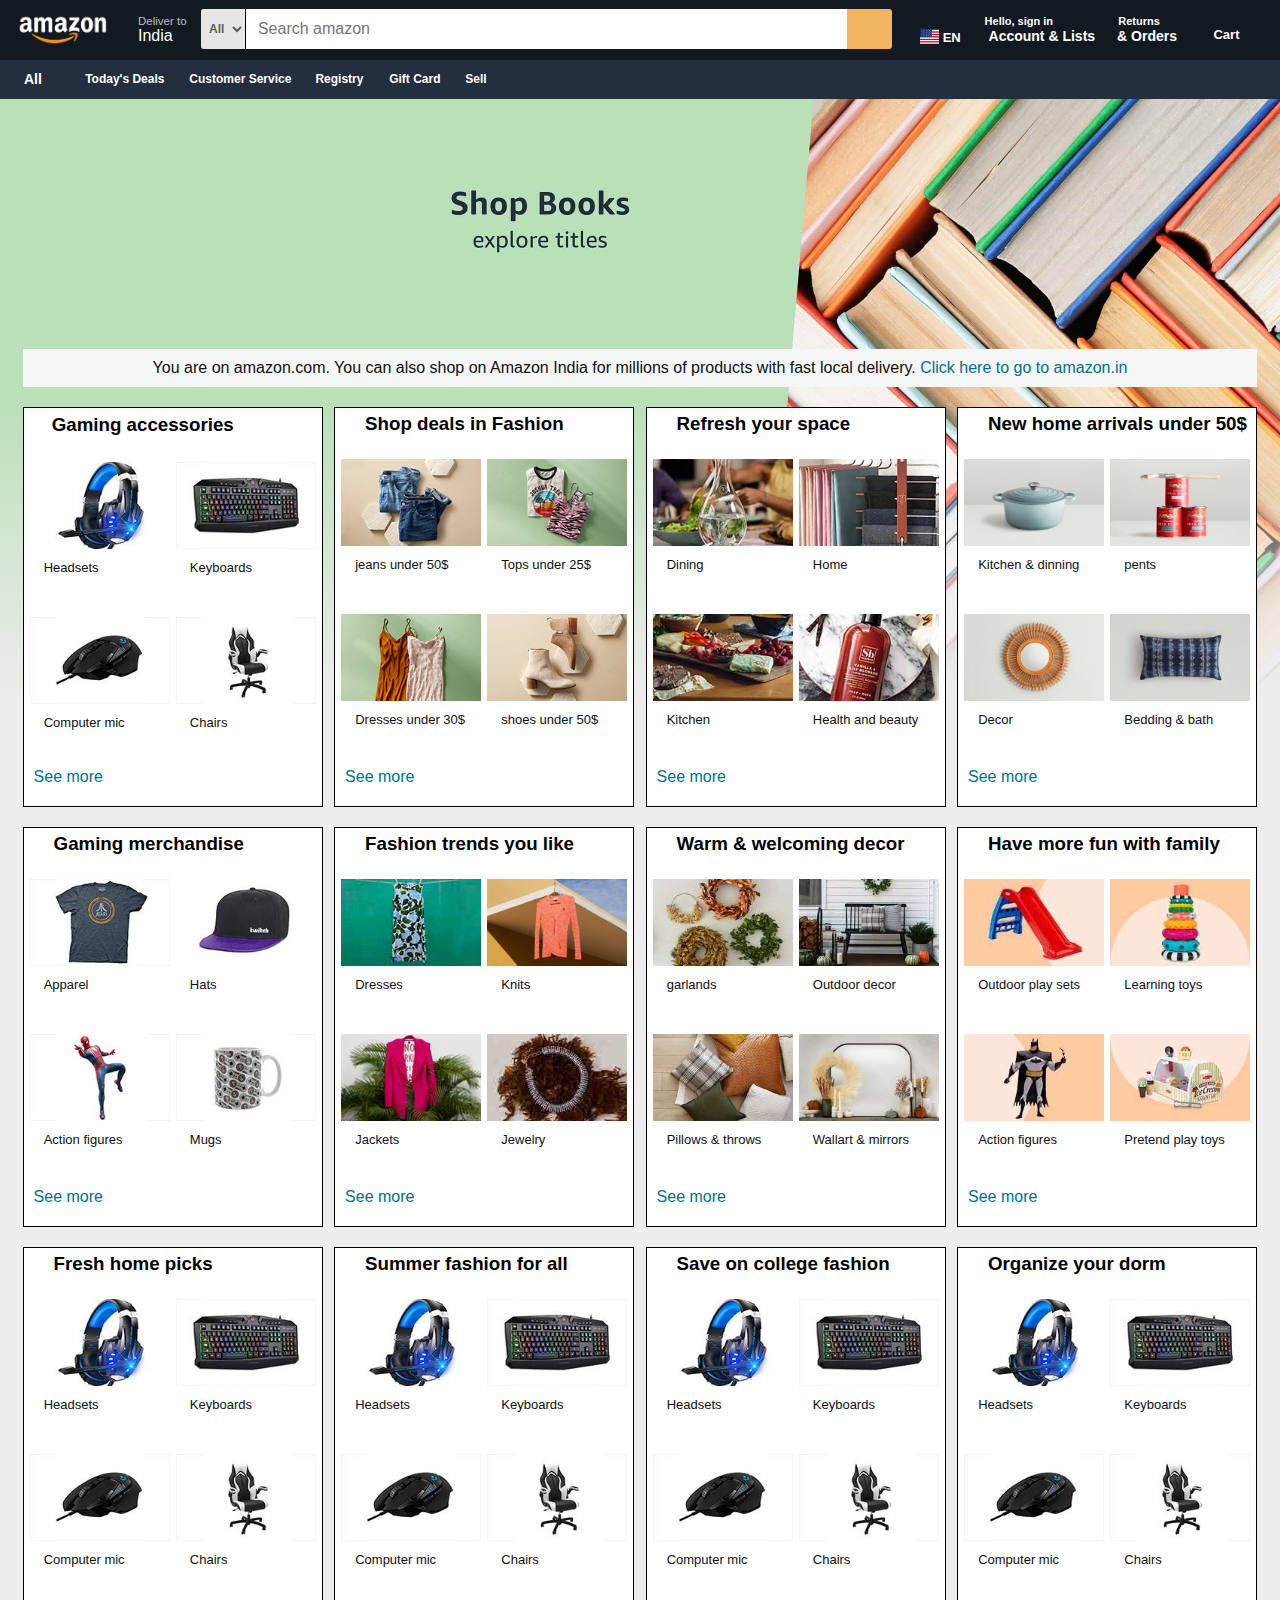
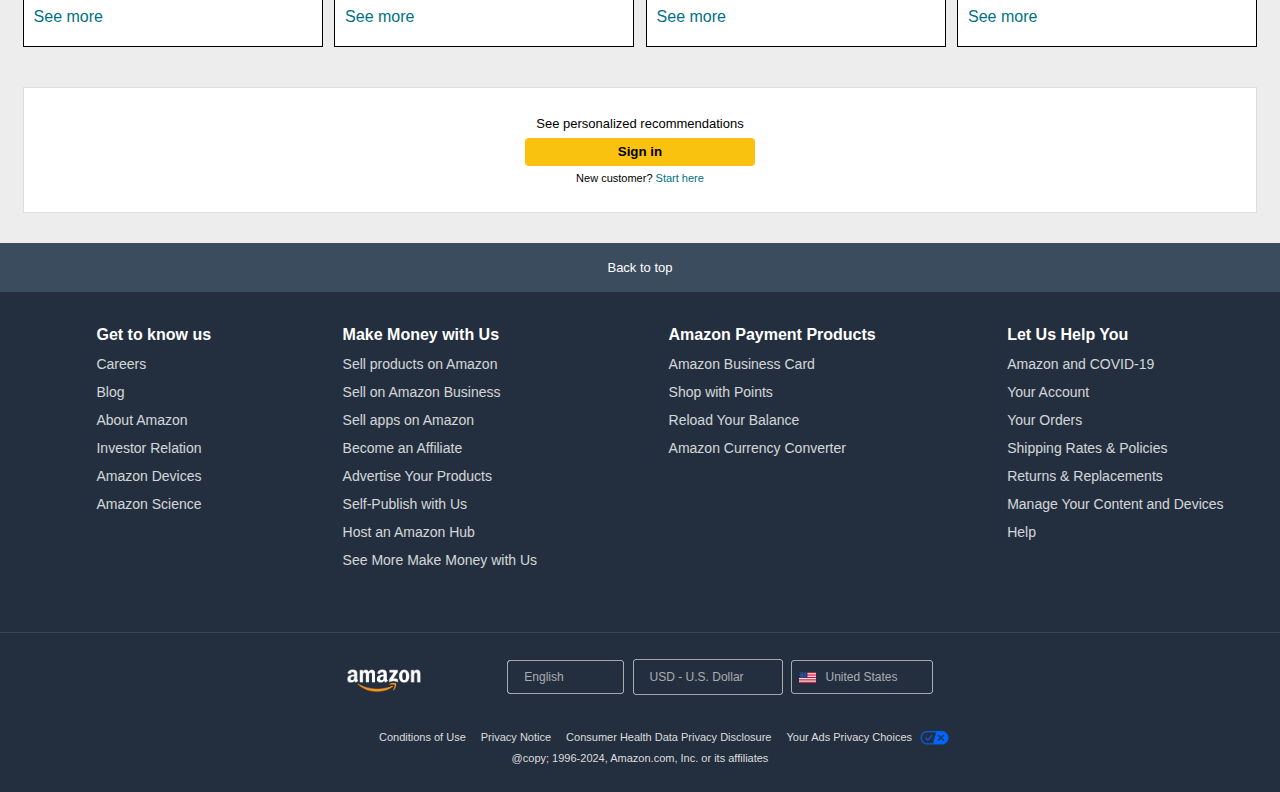
==== index.html @ 0b1a195f "few" ====
<!DOCTYPE html>
<html lang="en">
<head>
    <title>Amazon clone using html css</title>
    <link rel="stylesheet" href="https://cdnjs.cloudflare.com/ajax/libs/font-awesome/6.6.0/css/all.min.css" integrity="sha512-Kc323vGBEqzTmouAECnVceyQqyqdsSiqLQISBL29aUW4U/M7pSPA/gEUZQqv1cwx4OnYxTxve5UMg5GT6L4JJg==" crossorigin="anonymous" referrerpolicy="no-referrer" />
    <link rel="stylesheet" href="amazon-clone.css">
</head>
<body>
    <header>
        <nav class="navbar" id="top">
            <!-- Part 01. logo -->
            <div class="navbar-logo">
                <a href="/Amazon-Clone/amazon-clone.html"></a>
            </div>
            <!-- Part 02. Location -->
            <div class="navbar-location">
                <div class="navbar-location-icon">
                    <i class="fa-solid fa-location-dot"></i>
                </div>
                <div class="navbar-location-name">
                    <div class="navbar-location-text">
                        Deliver to
                    </div>
                    <div class="navbar-location-country">
                        India
                    </div>
                </div>
            </div>
            <!-- Part 03.Search -->
             <div class="navbar-search">
                <div class="navbar-search-selector">
                    <select class="search-form-selector" >
                        <option value="All compartment">All</option>
                        <option value="Arts & crafts">Arts & crafts</option>
                        <option value="Automotive">Automotive</option>
                        <option value="Books">Books</option>
                        <option value="Baby">Baby</option>
                        <option value="Beauty">Beauty</option>
                    </select>
                </div>    
                <div class="navbar-search-input">
                    <input type="text" placeholder="Search amazon">
                </div>
                <div class="navbar-search-button">
                    <button><i class="fa-solid fa-magnifying-glass"></i></button>
                </div>
             </div>
             <!-- Part 04. anchar tools-->
         <div class="anchar-tools">
            <a href="ahfj">
                <div class="language-border">
                    <span id="flag">

                    </span>
                    <span id="language">
                        EN
                    </span>
                    <span id="dropdown-icon1">
                        <i class="fa-solid fa-caret-down"></i>
                    </span>
                </div>
            </a>
            <a href="asdf" class="Account">
                <div class="account-border">
                    <div class="account-pack">
                        <div class="hello-signin">
                            Hello, sign in
                        </div>
                        <div class="account-lists">
                            Account & Lists
                        </div>
                        <span id="dropdown-icon2">
                            <i class="fa-solid fa-caret-down"></i>
                        </span>
                    </div>
                </div>
            </a>
            <a href="dss" class="return-order">
                <div class="return-border">
                    <div class="returns">
                        Returns
                    </div>
                    <div class="orders">
                        & Orders
                    </div>
                </div>
            </a>
            <a href="afdf" class="cart">
                <div class="cart-border">
                    <i class="fa-solid fa-cart-plus"></i>
                    <span>Cart</span>
                </div>
            </a>
         </div>
        </nav>

        <div class="navbar2">
            <a class="first-anchar">
                <i class="fa-solid fa-bars"></i>
                <span id="all">All</span>
            </a>
            <div class="anchar-tool">
                <a class="second-anchar border">
                    Today's Deals
                </a>
                <a class="third-anchar border">
                    Customer Service
                </a>
                <a class="fourth-anchar border">
                    Registry
                </a>
                <a class="fifth-anchar border">
                    Gift Card
                </a>
                <a class="sixth-anchar border">
                    Sell
                </a>
            </div>
        </div>
    </header> <!--Header-->
    <div class="main">
        <article>
            <div class="image-background">
            </div>
            <div class="main-section">
                <span>
                    You are on amazon.com. You can also shop on Amazon India for millions of products with fast local delivery. <a href="https://www.amazon.in/">Click here to go to amazon.in</a>
                </span>
                <div class="products-section">
                    <div class="gaming-accessories">
                        <h3>Gaming accessories</h3>
                        <div class="imgdiv">
                            <a class="see-more">See more</a>
                            <a id="anchar-img">
                                <div id="img1"><span>Headsets</span></div>
                                
                            </a>
                            <a id="anchar-img">
                                <div id="img2"><span>Keyboards</span></div>
                            </a>
                            <a id="anchar-img">
                                <div id="img3"><span>Computer mic</span></div>
                            </a>
                            <a id="anchar-img">
                                <div id="img4"><span>Chairs</span></div>
                            </a>
                        </div>
                    </div>
                    <div class="shop-deals-in-fashion">
                        <h3>Shop deals in Fashion</h3>
                        <div class="imgdiv">
                            <a class="see-more">See more</a>
                            <a id="anchar-img">
                                <div id="img1"><span>jeans under 50$</span></div>
                                
                            </a>
                            <a id="anchar-img">
                                <div id="img2"><span>Tops under 25$</span></div>
                            </a>
                            <a id="anchar-img">
                                <div id="img3"><span>Dresses under 30$</span></div>
                            </a>
                            <a id="anchar-img">
                                <div id="img4"><span>shoes under 50$</span></div>
                            </a>
                        </div>
                    </div>
                    <div class="refresh-your-space">
                        <h3>Refresh your space</h3>
                        <div class="imgdiv">
                            <a class="see-more">See more</a>
                            <a id="anchar-img">
                                <div id="img1"><span>Dining</span></div>
                                
                            </a>
                            <a id="anchar-img">
                                <div id="img2"><span>Home</span></div>
                            </a>
                            <a id="anchar-img">
                                <div id="img3"><span>Kitchen</span></div>
                            </a>
                            <a id="anchar-img">
                                <div id="img4"><span>Health and beauty</span></div>
                            </a>
                        </div>
                    </div>
                    <div class="new-home-arrivals">
                        <h3>New home arrivals under 50$</h3>
                        <div class="imgdiv">
                            <a class="see-more">See more</a>
                            <a id="anchar-img">
                                <div id="img1"><span>Kitchen & dinning</span></div>
            
                            </a>
                            <a id="anchar-img">
                                <div id="img2"><span>pents</span></div>
                            </a>
                            <a id="anchar-img">
                                <div id="img3"><span>Decor</span></div>
                            </a>
                            <a id="anchar-img">
                                <div id="img4"><span>Bedding & bath</span></div>
                            </a>
                        </div>
                    </div>
                    <div class="gaming-merchandise">
                        <h3>Gaming merchandise</h3>
                        <div class="imgdiv">
                            <a class="see-more">See more</a>
                            <a id="anchar-img">
                                <div id="img1"><span>Apparel</span></div>
                                
                            </a>
                            <a id="anchar-img">
                                <div id="img2"><span>Hats</span></div>
                            </a>
                            <a id="anchar-img">
                                <div id="img3"><span>Action figures</span></div>
                            </a>
                            <a id="anchar-img">
                                <div id="img4"><span>Mugs</span></div>
                            </a>
                        </div>
                    </div>
                    <div class="fashion-trends-you-like">
                        <h3>Fashion trends you like</h3>
                        <div class="imgdiv">
                            <a class="see-more">See more</a>
                            <a id="anchar-img">
                                <div id="img1"><span>Dresses</span></div>
                                
                            </a>
                            <a id="anchar-img">
                                <div id="img2"><span>Knits</span></div>
                            </a>
                            <a id="anchar-img">
                                <div id="img3"><span>Jackets</span></div>
                            </a>
                            <a id="anchar-img">
                                <div id="img4"><span>Jewelry</span></div>
                            </a>
                        </div>
                    </div>
                    <div class="warm-welcoming-decor">
                        <h3>Warm & welcoming decor</h3>
                        <div class="imgdiv">
                            <a class="see-more">See more</a>
                            <a id="anchar-img">
                                <div id="img1"><span>garlands</span></div>
                                
                            </a>
                            <a id="anchar-img">
                                <div id="img2"><span>Outdoor decor</span></div>
                            </a>
                            <a id="anchar-img">
                                <div id="img3"><span>Pillows & throws</span></div>
                            </a>
                            <a id="anchar-img">
                                <div id="img4"><span>Wallart & mirrors</span></div>
                            </a>
                        </div>
                    </div>
                    <div class="have-more-fun-with-family">
                        <h3>Have more fun with family</h3>
                        <div class="imgdiv">
                            <a class="see-more">See more</a>
                            <a id="anchar-img">
                                <div id="img1"><span>Outdoor play sets</span></div>
                                
                            </a>
                            <a id="anchar-img">
                                <div id="img2"><span>Learning toys</span></div>
                            </a>
                            <a id="anchar-img">
                                <div id="img3"><span>Action figures</span></div>
                            </a>
                            <a id="anchar-img">
                                <div id="img4"><span>Pretend play toys</span></div>
                            </a>
                        </div>
                    </div>
                    <div class="fresh-home-picks">
                        <h3>Fresh home picks</h3>
                        <div class="imgdiv">
                            <a class="see-more">See more</a>
                            <a id="anchar-img">
                                <div id="img1"><span>Headsets</span></div>
                                
                            </a>
                            <a id="anchar-img">
                                <div id="img2"><span>Keyboards</span></div>
                            </a>
                            <a id="anchar-img">
                                <div id="img3"><span>Computer mic</span></div>
                            </a>
                            <a id="anchar-img">
                                <div id="img4"><span>Chairs</span></div>
                            </a>
                        </div>
                    </div>
                    <div class="summer-fashion-for-all">
                        <h3>Summer fashion for all</h3>
                        <div class="imgdiv">
                            <a class="see-more">See more</a>
                            <a id="anchar-img">
                                <div id="img1"><span>Headsets</span></div>
                                
                            </a>
                            <a id="anchar-img">
                                <div id="img2"><span>Keyboards</span></div>
                            </a>
                            <a id="anchar-img">
                                <div id="img3"><span>Computer mic</span></div>
                            </a>
                            <a id="anchar-img">
                                <div id="img4"><span>Chairs</span></div>
                            </a>
                        </div>
                    </div>
                    <div class="save-on-college-fashion">
                        <h3>Save on college fashion</h3>
                        <div class="imgdiv">
                            <a class="see-more">See more</a>
                            <a id="anchar-img">
                                <div id="img1"><span>Headsets</span></div>
                                
                            </a>
                            <a id="anchar-img">
                                <div id="img2"><span>Keyboards</span></div>
                            </a>
                            <a id="anchar-img">
                                <div id="img3"><span>Computer mic</span></div>
                            </a>
                            <a id="anchar-img">
                                <div id="img4"><span>Chairs</span></div>
                            </a>
                        </div>
                    </div>
                    <div class="organize-your-dorm">
                        <h3>Organize your dorm</h3>
                        <div class="imgdiv">
                            <a class="see-more">See more</a>
                            <a id="anchar-img">
                                <div id="img1"><span>Headsets</span></div>
                                
                            </a>
                            <a id="anchar-img">
                                <div id="img2"><span>Keyboards</span></div>
                            </a>
                            <a id="anchar-img">
                                <div id="img3"><span>Computer mic</span></div>
                            </a>
                            <a id="anchar-img">
                                <div id="img4"><span>Chairs</span></div>
                            </a>
                        </div>
                    </div>
                </div> <!--Product Section-->
                <div class="main-body-last">
                    <div class="signin-button-part">
                        <div class="message">See personalized recommendations</div>
                        <div class="signin-button"><button>Sign in</button></div>
                        <div class="customer-type">New customer? <a>Start here</a></div>
                    </div>
                </div> <!--Main-body-last-->
            </div> <!--Main Section-->
        </article>
    </div> <!--Main-->
    <footer>
        <a href="amazon-clone.html#top" id="first-footer-anchar"><div class="first-footer">Back to top</div></a>
        <div class="second-footer">
            <div class="second-footer-anchar">
                <div>
                    <ul>Get to know us
                        <a><li>Careers</li></a>
                        <a><li>Blog</li></a>
                        <a><li>About Amazon</li></a>
                        <a><li>Investor Relation</li></a>
                        <a><li>Amazon Devices</li></a>
                        <a><li>Amazon Science</li></a>
                    </ul>
                </div>

                <div>
                    <ul>Make Money with Us
                        <a><li>Sell products on Amazon</li></a>
                        <a><li>Sell on Amazon Business</li></a>
                        <a><li>Sell apps on Amazon</li></a>
                        <a><li>Become an Affiliate</li></a>
                        <a><li>Advertise Your Products</li></a>
                        <a><li>Self-Publish with Us</li></a>
                        <a><li>Host an Amazon Hub</li></a>
                        <a><li>See More Make Money with Us</li></a>
                    </ul>
                </div>

                <div>
                    <ul>Amazon Payment Products
                        <a><li>Amazon Business Card</li></a>
                        <a><li>Shop with Points</li></a>
                        <a><li>Reload Your Balance</li></a>
                        <a><li>Amazon Currency Converter</li></a>
                    </ul>
                </div>

                <div>
                    <ul>Let Us Help You
                        <a><li>Amazon and COVID-19</li></a>
                        <a><li>Your Account</li></a>
                        <a><li>Your Orders</li></a>
                        <a><li>Shipping Rates & Policies</li></a>
                        <a><li>Returns & Replacements</li></a>
                        <a><li>Manage Your Content and Devices</li></a>
                        <a><li>Help</li></a>
                    </ul>
                </div>
            </div> <!--second-footer-anchar-->
            <hr>
            <div class="third-footer">
                <span class="footer-amazon-logo">
                    <div></div>
                </span>
                <span class="footer-element">
                    <a href="#" id="footer-element-first-anchar">
                        <i class="fa-solid fa-globe" id="global"></i>
                        <span>English</span>
                        <i class="fa-solid fa-caret-down" id="drop-down"></i>
                    </a>

                    <a href="#" id="footer-element-second-anchar">
                        <i class="fa-solid fa-dollar-sign"></i>
                        <span>USD - U.S. Dollar</span>
                    </a>

                    <a href="#" id="footer-element-third-anchar">
                        <div></div>
                        <span id="text">United States</span>
                    </a>
                </span>
            </div>
            <div class="footer-copyright">
                <ul>
                    <li><a href="#">Conditions of Use</a></li>
                    <li><a href="#">Privacy Notice</a></li>
                    <li><a href="#">Consumer Health Data Privacy Disclosure</a></li>
                    <li><a href="#">Your Ads Privacy Choices</a></li>
                    <li id="modify"></li>
                </ul>
                <span id="affiliation">
                    @copy; 1996-2024, Amazon.com, Inc. or its affiliates
                </span>
            </div>
        </div> <!--second footer-->
    </footer>
</body>
</html>
---- amazon-clone.css ----
*{
    margin: 0px;
    font-family: Arial;
    box-sizing: border-box;
    a{
        cursor: pointer;
    }
    
}
body{
    display: flex;
    flex-direction: column;
    align-items:center ;
}
header{
    width: 100%;

    .navbar{
        height: 60px;
        background-color: #131921;
        width: 100%;
        color: white;
        display: flex;
        /* justify-content: space-between; */
        align-items: center;
    }
    .navbar-logo{
        min-width: 105px;
        height: 50px;
        margin-left: 10px;
        display: flex;
        align-items: center;
        justify-content: center;

        a{
            display: block;
            width: 90px;
            height: 40px;
            background-image: url(logo/amazon_logo.png);
            background-size: contain;
            background-repeat: no-repeat;
            background-position-y: center;
            /* position: relative; */
            /* top: 10px;
            margin-left: 10px; */
        }
    }
    .navbar-logo:hover{
        border: 1px solid white;
        border-radius: 5px;
    }
    /* \\\\\\\\\\\\\\\\\\\\\\\\\\\\\\\\\\\\\\\\\\\\\\\\\\\\\\\\\\\\\\\\\\\\\\\\\\\\\\\\\\\\\\\\\\\\\\\\\\\\\\\\\\\\\
    //////////////////////////////////////////////////////////////////////////////////////////////////////////////*/
    .navbar-location{
        display: flex;
        margin: 4px 2px 4px 10px;
        padding: 1px 9px;
        width: 84px;
        height: 50px;
        /* text-align: center; */
        /* align-content: center; */
        .navbar-location-icon{
            position: relative;
            top: 7px;
            margin: 12px 0px 0px 0px;
        }
        .navbar-location-text{
            position: relative;
            font-size: 11.5px;
            opacity: 0.7;
            text-wrap: nowrap;
            font-weight: 500;
        }
        .navbar-location-name{
            position: relative;
            top: 9px;
            margin: 0px 0px 0px 4px;
            font-weight: 500;
        }
    }
    .navbar-location:hover{
        padding: 0px 8px;
        border: 1px solid white;
        border-radius: 5px;
    }
    /* \\\\\\\\\\\\\\\\\\\\\\\\\\\\\\\\\\\\\\\\\\\\\\\\\\\\\\\\\\\\\\\\\\\\\\\\\\\\\\\\\\\\\\\\\\\\\\\\\\\\\\\\\\\\\
    //////////////////////////////////////////////////////////////////////////////////////////////////////////////*/
    .navbar-search{
        width: 90%;
        height:fit-content;
        padding: 10px 4px 10px 3px;
        display: flex;

        .navbar-search-selector{
            text-align: center;
            align-content: center;
            width: 52px;
            height: 40px;
            font-size: 14px;
            background-color: #e6e6e6;
            border-top-left-radius: 3px;
            border-bottom-left-radius: 3px;
            border-right: 1px solid black;
        
            select{
                font-size: 12px;
                font-weight: bold;
                width: 100%;
                height: 40px;
                /* text-indent: 3px; */
                text-align: center;
                align-content: center;
                align-items: center;
                border: none;
                border-radius: 3px;
                background-color: #e6e6e6;
                outline: none;
                opacity: 0.6;
            }
            select:hover{
                background-color:#c4c1c1;
                opacity: 0.7;
            }
            
        }

        .navbar-search-selector:hover{
            background-color:#c4c1c1;
        }

        button{
            width: 45px;
            height: 40px;
            border: none;
            background-color: #f3b462;
            font-size: larger;
            border-top-right-radius: 3px;
            border-bottom-right-radius: 3px;
        }
        button:hover{
            background-color: #e09b3f;
        }

        .navbar-search-input{
            background-color: #e6e6e6;
            width: 100%;
            min-width: 447px;
            height: 40px;
            /* height:; */
            input{
                width: 100%;
                height: 100%;
                border: none;

                text-indent: 10px;
                outline: none;
                font-size:16px;
                color: #0F1111;
                
            }
        }
        /* .navbar-search-input:focus ~ .navabr2{
            opacity: 0.5;
        }  */
    }
    /* \\\\\\\\\\\\\\\\\\\\\\\\\\\\\\\\\\\\\\\\\\\\\\\\\\\\\\\\\\\\\\\\\\\\\\\\\\\\\\\\\\\\\\\\\\\\\\\\\\\\\\\\\\\\\
    //////////////////////////////////////////////////////////////////////////////////////////////////////////////*/
    .anchar-tools{
        display:flex;
        height: 100%;
        align-items: center;
    }
    .anchar-tools a{
        color: white;
        text-decoration: none; 
        
    }
    .language-border{
        width: 72.38px;
        height: 49px;
        padding: 1px;
        margin-left: 10px;
    /* border: 1px solid wheat; */
    display: flex;
    flex-direction: row;
    align-items:last baseline;
    justify-content: center;

        #flag{
            width: 18.6px;
            height: 14.2px;
            background-image: url(logo/us\ flag.png);
            background-size: cover;
            margin: 2px;
            position: relative;
            bottom: 5px;
        }
        #language{
            margin: 2px;
            font-weight: bolder;
            font-size:small;
            position: relative;
            bottom: 7px;
        }
        #dropdown-icon1{
        margin: 2px;
        font-size: 11px;
        margin-top: 5px;
        opacity: 0.8;
        position: relative;
        bottom: 7px;
        
        }
    }
    .language-border:hover{
        padding: 0px;
        border: 1px solid white;
        border-radius: 5px;
    }
    /* \\\\\\\\\\\\\\\\\\\\\\\\\\\\\\\\\\\\\\\\\\\\\\\\\\\\\\\\\\\\\\\\\\\\\\\\\\\\\\\\\\\\\\\\\\\\\\\\\\\\\\\\\\\\\
    //////////////////////////////////////////////////////////////////////////////////////////////////////////////*/
    .account-border{
        width: 130.53px;
        height: 49px;
        padding: 1px;
    /* border: 1px solid wheat; */
    font-family: Arial, Helvetica, sans-serif;
    font-weight: bolder;
    align-content: center;
    text-align: center;

    .hello-signin{
        font-size: 11px;
        position: relative;
        right: 25px;
        /* display: inline-block; */
    }
    .account-lists{
        text-align: center;
        display: inline-block;
        font-size: 14px;
    }
    #dropdown-icon2{
        margin: 2px;
    font-size: 11px;
    margin-top: 5px;
    opacity: 0.8;
    }
    }
    .account-border:hover{
        padding: 0px;
        border: 1px solid white;
        border-radius: 5px;
    }
    /* \\\\\\\\\\\\\\\\\\\\\\\\\\\\\\\\\\\\\\\\\\\\\\\\\\\\\\\\\\\\\\\\\\\\\\\\\\\\\\\\\\\\\\\\\\\\\\\\\\\\\\\\\\\\\
    //////////////////////////////////////////////////////////////////////////////////////////////////////////////*/
    .return-border{
        width: 75.95px;
        height: 49px;
        padding: 1px;
    /* border: 1px solid wheat; */
    font-family: Arial, Helvetica, sans-serif;
    font-weight: bolder;
    align-content: center;
    text-align: center;

    .returns{
        font-size: 11px;
        /* display: inline-block; */
        position: relative;
        right: 8px;
    }
    .orders{
        text-align: center;
        display: inline-block;
        font-size: 14px;
    }
    }
    .return-border:hover{
        padding: 0px;
        border: 1px solid white;
        border-radius: 5px;
    }
    /* \\\\\\\\\\\\\\\\\\\\\\\\\\\\\\\\\\\\\\\\\\\\\\\\\\\\\\\\\\\\\\\\\\\\\\\\\\\\\\\\\\\\\\\\\\\\\\\\\\\\\\\\\\\\\
    //////////////////////////////////////////////////////////////////////////////////////////////////////////////*/
    .cart-border{
        width: 83px;
        height: 49px;
        padding: 1px;
        margin-right: 12px;
    align-content: center;
    text-align: center;
    i{
        font-size: 25px;
        position: relative;
    }
    span{
        font-size: 13px;
        font-weight: 750;
    }
    }
    .cart-border:hover{
        padding: 0px;
        border: 1px solid white;
        border-radius: 5px;
    }
    /* \\\\\\\\\\\\\\\\\\\\\\\\\\\\\\\\\\\\\\\\\\\\\\\\\\\\\\\\\\\\\\\\\\\\\\\\\\\\\\\\\\\\\\\\\\\\\\\\\\\\\\\\\\\\\
    //////////////////////////////////////////////////////////////////////////////////////////////////////////////*/

    .navbar2{
        width: 100%;
        height: 39px;
        background-color: #232F3E;
        color: white;
        display: flex;
        align-content: center;
        align-items: center;
        text-wrap: nowrap;
        padding-left: 11px;

        .first-anchar {
            display: inline-block;
            width: 58.42px;
            height: 39px;
            font-size: 14px;
            font-family: Arial, Helvetica, sans-serif;
            font-weight: bolder;
            padding: 8px 9px;
            margin: 1px 2px 1px;
            transition: padding 0.3 ease;
            span{
                padding-left: 2px;
            }
            i{
                font-size: 18px;
                position: relative;
                top: 2px;
            }
        }
        .first-anchar:hover {
            border: 1px solid white;
            border-radius: 5px;
            padding: 7px 8px;
        }
        .anchar-tool{
            width: 922.58px;
            height: 100%;
            align-items: center;
            align-content: center;
            display: flex;
            align-content: center;

            .second-anchar{
                display: inline-block;
                width: 102.81px;
                height: 39px;
                font-size: 12px;
                font-family: Arial, Helvetica, sans-serif;
                font-weight: bold;
                padding: 8px 9px;
                margin: 5px 0px 6px;
                text-align: center;
                align-content: center;
            }
            .third-anchar{
                display: inline-block;
                width: 128.34px;
                height: 39px;
                font-size: 12px;
                font-family: Arial, Helvetica, sans-serif;
                font-weight: bold;
                padding: 8px 9px;
                margin: 5px 0px 6px;
                text-align: center;
                align-content: center;
            }
            .fourth-anchar{
                display: inline-block;
                width: 69.8px;
                height: 39px;
                font-size: 12px;
                font-family: Arial, Helvetica, sans-serif;
                font-weight: bold;
                padding: 8px 9px;
                margin: 5px 0px 6px;
                text-align: center;
                align-content: center;
            }
            .fifth-anchar{
                display: inline-block;
                width: 81px;
                height: 39px;
                font-size: 12px;
                font-family: Arial, Helvetica, sans-serif;
                font-weight: bold;
                padding: 8px 9px;
                margin: 5px 0px 6px;
                text-align: center;
                align-content: center;
            }
            .sixth-anchar{
                display: inline-block;
                width: 41.38px;
                height: 39px;
                font-size: 12px;
                font-family: Arial, Helvetica, sans-serif;
                font-weight: bold;
                padding: 8px 9px;
                margin: 5px 0px 6px;
                text-align: center;
                align-content: center;

            }
        }
    } /*navbar2*/
    .border:hover {
        border: 1px solid white;
        border-radius: 5px;
    }
}    /* header */
.image-background{
    width: 100%;
    height: 600px;
    background-image: linear-gradient(to top, rgb(238, 237, 237), transparent 50%), url(logo/amazon_bg_image.jpg);
    background-size:cover;
}
.main{
    display: flex;
    flex-direction: column;
    align-items: center;
    background-color: rgb(238, 237, 237);
    width: fit-content;
    max-width: 1350px;
    

    

    article{
        margin-bottom: -320px;
    }
    
    .main-section{
        /* border: 1px solid black; */
        position: relative;
        top: -350px;
        width: 100%;
        padding: 0px 10px;
        margin: 0px;
        display: flex;
        flex-direction: column;
        align-items: center;
        justify-content: top;
        span{
            width: 98%;
            height: fit-content;
            background-color: #f5f6f6;
            color: #0F1111;
            font-family: 14px Arial, Helvetica, sans-serif;
            position:relative;
            padding: 10px 14px;
            text-align: center;
            align-content: center;
        }
    
        a{
            text-decoration: none;
            color: #007185;
        }
        a:hover{
            color: rgb(184, 2, 2);
        }
         .products-section{
            width: 98%;
            display: flex;
            flex-wrap: wrap;
            align-items: center;
            justify-content: space-between;
            padding: 20px 0px;

            .gaming-accessories{
                position: relative; /*this is to keep it relative necessory for apply absolute to his child anchar see-more class*/
                width: 300.33px;
                height: 400px;
                border: 1px solid black;
                margin-bottom: 20px;
                background-color: white;
                display: flex;
                flex-direction: column;
                justify-content: center;
                align-items: center;

                .see-more{
                    position:absolute;
                    left: 10px;
                    bottom: 20px;
                }
                h3{
                    position: relative;
                    top: 3px;
                    left: -30px;
                }

                .imgdiv{
                    width: 100%;
                    height: 370px;
                    /* border: 1px solid black; */
                    display: flex;
                    flex-wrap: wrap;
                    align-items: center;
                    justify-content: space-evenly;

                    #anchar-img{
                        width: 140px;
                        height: 140px;
                        text-decoration: none;
                        
                    }
                    #img1{
                        width: 100%;
                        height: 100%;
                        /* border: 1px solid black; */
                        position: relative;
                        top: -20px;
                        background-image: url(logo/headsets.jpg);
                        background-size: contain;
                        background-position-y: center;
                        background-repeat: no-repeat;
                        align-content:end;
                        span{
                            background:none;
                            font-size: small;
                        }
                    }

                    #img2{
                        width: 100%;
                        height: 100%;
                        /* border: 1px solid black; */
                        position: relative;
                        top: -20px;
                        background-image: url(logo/keyboards.jpg);
                        background-size: contain;
                        background-position-y: center;
                        background-repeat: no-repeat;
                        align-content:end;
                        span{
                            background:none;
                            font-size: small;
                        }
                    }
                    #img3{
                        width: 100%;
                        height: 100%;
                        /* border: 1px solid black; */
                        position: relative;
                        top: -50px;
                        background-image: url(logo/computer_mice.jpg);
                        background-size: contain;
                        background-position-y: center;
                        background-repeat: no-repeat;
                        align-content:end;
                        span{
                            background:none;
                            font-size: small;
                        }
                    }
                    #img4{
                        width: 100%;
                        height: 100%;
                        /* border: 1px solid black; */
                        position: relative;
                        top: -50px;
                        background-image: url(logo/chairs.jpg);
                        background-size: contain;
                        background-position-y: center;
                        background-repeat: no-repeat;
                        align-content:end;
                        span{
                            background:none;
                            font-size: small;
                        }
                    }
                }
            }
            .shop-deals-in-fashion{
                position: relative; /*this is to keep it relative necessory for apply absolute to his child anchar see-more class*/
                width: 300.33px;
                height: 400px;
                border: 1px solid black;
                margin-bottom: 20px;
                background-color: white;
                .see-more{
                    position:absolute;
                    left: 10px;
                    bottom: 20px;
                }
                h3{
                    position: relative;
                    top: 5px;
                    left: 30px;
                }

                .imgdiv{
                    width: 100%;
                    height: 370px;
                    /* border: 1px solid black; */
                    display: flex;
                    flex-wrap: wrap;
                    align-items: center;
                    justify-content: space-evenly;

                    #anchar-img{
                        width: 140px;
                        height: 140px;
                        text-decoration: none;
                    }

                    #img1{
                        width: 100%;
                        height: 100%;
                        /* border: 1px solid black; */
                        position: relative;
                        top: -20px;
                        background-image: url(logo/jeans\ under\ $50.jpg);
                        background-size: contain;
                        background-position-y: center;
                        background-repeat: no-repeat;
                        align-content:end;
                        span{
                            background:none;
                            font-size: small;
                        }
                    }

                    #img2{
                        width: 100%;
                        height: 100%;
                        /* border: 1px solid black; */
                        position: relative;
                        top: -20px;
                        background-image: url(logo/tops\ under\ $25.jpg);
                        background-size: contain;
                        background-position-y: center;
                        background-repeat: no-repeat;
                        align-content:end;
                        span{
                            background:none;
                            font-size: small;
                        }
                    }
                    #img3{
                        width: 100%;
                        height: 100%;
                        /* border: 1px solid black; */
                        position: relative;
                        top: -50px;
                        background-image: url(logo/dresses\ under\ $30.jpg);
                        background-size: contain;
                        background-position-y: center;
                        background-repeat: no-repeat;
                        align-content:end;
                        span{
                            background:none;
                            font-size: small;
                        }
                    }
                    #img4{
                        width: 100%;
                        height: 100%;
                        /* border: 1px solid black; */
                        position: relative;
                        top: -50px;
                        background-image: url(logo/shoes\ under\ $50.jpg);
                        background-size: contain;
                        background-position-y: center;
                        background-repeat: no-repeat;
                        align-content:end;
                        span{
                            background:none;
                            font-size: small;
                        }
                    }
                }
            }
            .refresh-your-space{
                position: relative; /*this is to keep it relative necessory for apply absolute to his child anchar see-more class*/
                width: 300.33px;
                height: 400px;
                border: 1px solid black;
                margin-bottom: 20px;
                background-color: white;
                .see-more{
                    position:absolute;
                    left: 10px;
                    bottom: 20px;
                }
                h3{
                    position: relative;
                    top: 5px;
                    left: 30px;
                }

                .imgdiv{
                    width: 100%;
                    height: 370px;
                    /* border: 1px solid black; */
                    display: flex;
                    flex-wrap: wrap;
                    align-items: center;
                    justify-content: space-evenly;

                    #anchar-img{
                        width: 140px;
                        height: 140px;
                        text-decoration: none;
                    }

                    #img1{
                        width: 100%;
                        height: 100%;
                        /* border: 1px solid black; */
                        position: relative;
                        top: -20px;
                        background-image: url(logo/dining.jpg);
                        background-size: contain;
                        background-position-y: center;
                        background-repeat: no-repeat;
                        align-content:end;
                        span{
                            background:none;
                            font-size: small;
                        }
                    }

                    #img2{
                        width: 100%;
                        height: 100%;
                        /* border: 1px solid black; */
                        position: relative;
                        top: -20px;
                        background-image: url(logo/home.jpg);
                        background-size: contain;
                        background-position-y: center;
                        background-repeat: no-repeat;
                        align-content:end;
                        span{
                            background:none;
                            font-size: small;
                        }
                    }
                    #img3{
                        width: 100%;
                        height: 100%;
                        /* border: 1px solid black; */
                        position: relative;
                        top: -50px;
                        background-image: url(logo/kitchen.jpg);
                        background-size: contain;
                        background-position-y: center;
                        background-repeat: no-repeat;
                        align-content:end;
                        span{
                            background:none;
                            font-size: small;
                        }
                    }
                    #img4{
                        width: 100%;
                        height: 100%;
                        /* border: 1px solid black; */
                        position: relative;
                        top: -50px;
                        background-image: url(logo/health\ and\ beauty.jpg);
                        background-size: contain;
                        background-position-y: center;
                        background-repeat: no-repeat;
                        align-content:end;
                        span{
                            background:none;
                            font-size: small;
                        }
                    }
                }
            }
            .new-home-arrivals{
                position: relative; /*this is to keep it relative necessory for apply absolute to his child anchar see-more class*/
                width: 300.33px;
                height: 400px;
                border: 1px solid black;
                margin-bottom: 20px;
                background-color: white;
                .see-more{
                    position:absolute;
                    left: 10px;
                    bottom: 20px;
                }
                h3{
                    position: relative;
                    top: 5px;
                    left: 30px;
                }

                .imgdiv{
                    width: 100%;
                    height: 370px;
                    /* border: 1px solid black; */
                    display: flex;
                    flex-wrap: wrap;
                    align-items: center;
                    justify-content: space-evenly;

                    #anchar-img{
                        width: 140px;
                        height: 140px;
                        text-decoration: none;
                    }

                    #img1{
                        width: 100%;
                        height: 100%;
                        /* border: 1px solid black; */
                        position: relative;
                        top: -20px;
                        background-image: url(logo/kitchen\ and\ dinning.jpg);
                        background-size: contain;
                        background-position-y: center;
                        background-repeat: no-repeat;
                        align-content:end;
                        span{
                            background:none;
                            font-size: small;
                        }
                    }

                    #img2{
                        width: 100%;
                        height: 100%;
                        /* border: 1px solid black; */
                        position: relative;
                        top: -20px;
                        background-image: url(logo/home\ improvement.jpg);
                        background-size: contain;
                        background-position-y: center;
                        background-repeat: no-repeat;
                        align-content:end;
                        span{
                            background:none;
                            font-size: small;
                        }
                    }
                    #img3{
                        width: 100%;
                        height: 100%;
                        /* border: 1px solid black; */
                        position: relative;
                        top: -50px;
                        background-image: url(logo/decor.jpg);
                        background-size: contain;
                        background-position-y: center;
                        background-repeat: no-repeat;
                        align-content:end;
                        span{
                            background:none;
                            font-size: small;
                        }
                    }
                    #img4{
                        width: 100%;
                        height: 100%;
                        /* border: 1px solid black; */
                        position: relative;
                        top: -50px;
                        background-image: url(logo/bedding\ and\ bath.jpg);
                        background-size: contain;
                        background-position-y: center;
                        background-repeat: no-repeat;
                        align-content:end;
                        span{
                            background:none;
                            font-size: small;
                        }
                    }
                }
            }
            .gaming-merchandise{
                position: relative; /*this is to keep it relative necessory for apply absolute to his child anchar see-more class*/
                width: 300.33px;
                height: 400px;
                border: 1px solid black;
                margin-bottom: 20px;
                background-color: white;
                .see-more{
                    position:absolute;
                    left: 10px;
                    bottom: 20px;
                }
                h3{
                    position: relative;
                    top: 5px;
                    left: 30px;
                }

                .imgdiv{
                    width: 100%;
                    height: 370px;
                    /* border: 1px solid black; */
                    display: flex;
                    flex-wrap: wrap;
                    align-items: center;
                    justify-content: space-evenly;

                    #anchar-img{
                        width: 140px;
                        height: 140px;
                        text-decoration: none;
                    }

                    #img1{
                        width: 100%;
                        height: 100%;
                        /* border: 1px solid black; */
                        position: relative;
                        top: -20px;
                        background-image: url(logo/apparel.jpg);
                        background-size: contain;
                        background-position-y: center;
                        background-repeat: no-repeat;
                        align-content:end;
                        span{
                            background:none;
                            font-size: small;
                        }
                    }

                    #img2{
                        width: 100%;
                        height: 100%;
                        /* border: 1px solid black; */
                        position: relative;
                        top: -20px;
                        background-image: url(logo/hats.jpg);
                        background-size: contain;
                        background-position-y: center;
                        background-repeat: no-repeat;
                        align-content:end;
                        span{
                            background:none;
                            font-size: small;
                        }
                    }
                    #img3{
                        width: 100%;
                        height: 100%;
                        /* border: 1px solid black; */
                        position: relative;
                        top: -50px;
                        background-image: url(logo/action\ figures.jpg);
                        background-size: contain;
                        background-position-y: center;
                        background-repeat: no-repeat;
                        align-content:end;
                        span{
                            background:none;
                            font-size: small;
                        }
                    }
                    #img4{
                        width: 100%;
                        height: 100%;
                        /* border: 1px solid black; */
                        position: relative;
                        top: -50px;
                        background-image: url(logo/mugs.jpg);
                        background-size: contain;
                        background-position-y: center;
                        background-repeat: no-repeat;
                        align-content:end;
                        span{
                            background:none;
                            font-size: small;
                        }
                    }
                }
            }
            .fashion-trends-you-like{
                position: relative; /*this is to keep it relative necessory for apply absolute to his child anchar see-more class*/
                width: 300.33px;
                height: 400px;
                border: 1px solid black;
                margin-bottom: 20px;
                background-color: white;
                .see-more{
                    position:absolute;
                    left: 10px;
                    bottom: 20px;
                }
                h3{
                    position: relative;
                    top: 5px;
                    left: 30px;
                }

                .imgdiv{
                    width: 100%;
                    height: 370px;
                    /* border: 1px solid black; */
                    display: flex;
                    flex-wrap: wrap;
                    align-items: center;
                    justify-content: space-evenly;

                    #anchar-img{
                        width: 140px;
                        height: 140px;
                        text-decoration: none;
                    }

                    #img1{
                        width: 100%;
                        height: 100%;
                        /* border: 1px solid black; */
                        position: relative;
                        top: -20px;
                        background-image: url(logo/dresses.jpg);
                        background-size: contain;
                        background-position-y: center;
                        background-repeat: no-repeat;
                        align-content:end;
                        span{
                            background:none;
                            font-size: small;
                        }
                    }

                    #img2{
                        width: 100%;
                        height: 100%;
                        /* border: 1px solid black; */
                        position: relative;
                        top: -20px;
                        background-image: url(logo/knits.jpg);
                        background-size: contain;
                        background-position-y: center;
                        background-repeat: no-repeat;
                        align-content:end;
                        span{
                            background:none;
                            font-size: small;
                        }
                    }
                    #img3{
                        width: 100%;
                        height: 100%;
                        /* border: 1px solid black; */
                        position: relative;
                        top: -50px;
                        background-image: url(logo/jackets.jpg);
                        background-size: contain;
                        background-position-y: center;
                        background-repeat: no-repeat;
                        align-content:end;
                        span{
                            background:none;
                            font-size: small;
                        }
                    }
                    #img4{
                        width: 100%;
                        height: 100%;
                        /* border: 1px solid black; */
                        position: relative;
                        top: -50px;
                        background-image: url(logo/jewelry.jpg);
                        background-size: contain;
                        background-position-y: center;
                        background-repeat: no-repeat;
                        align-content:end;
                        span{
                            background:none;
                            font-size: small;
                        }
                    }
                }
            }
            .warm-welcoming-decor{
                position: relative; /*this is to keep it relative necessory for apply absolute to his child anchar see-more class*/
                width: 300.33px;
                height: 400px;
                border: 1px solid black;
                margin-bottom: 20px;
                background-color: white;
                .see-more{
                    position:absolute;
                    left: 10px;
                    bottom: 20px;
                }
                h3{
                    position: relative;
                    top: 5px;
                    left: 30px;
                }

                .imgdiv{
                    width: 100%;
                    height: 370px;
                    /* border: 1px solid black; */
                    display: flex;
                    flex-wrap: wrap;
                    align-items: center;
                    justify-content: space-evenly;

                    #anchar-img{
                        width: 140px;
                        height: 140px;
                        text-decoration: none;
                    }

                    #img1{
                        width: 100%;
                        height: 100%;
                        /* border: 1px solid black; */
                        position: relative;
                        top: -20px;
                        background-image: url(logo/Wreaths\ &\ garlands.jpg);
                        background-size: contain;
                        background-position-y: center;
                        background-repeat: no-repeat;
                        align-content:end;
                        span{
                            background:none;
                            font-size: small;
                        }
                    }

                    #img2{
                        width: 100%;
                        height: 100%;
                        /* border: 1px solid black; */
                        position: relative;
                        top: -20px;
                        background-image: url(logo/outdoor\ decor.jpg);
                        background-size: contain;
                        background-position-y: center;
                        background-repeat: no-repeat;
                        align-content:end;
                        span{
                            background:none;
                            font-size: small;
                        }
                    }
                    #img3{
                        width: 100%;
                        height: 100%;
                        /* border: 1px solid black; */
                        position: relative;
                        top: -50px;
                        background-image: url(logo/pillows\ and\ throws.jpg);
                        background-size: contain;
                        background-position-y: center;
                        background-repeat: no-repeat;
                        align-content:end;
                        span{
                            background:none;
                            font-size: small;
                        }
                    }
                    #img4{
                        width: 100%;
                        height: 100%;
                        /* border: 1px solid black; */
                        position: relative;
                        top: -50px;
                        background-image: url(logo/wall\ art\ and\ mirrors.jpg);
                        background-size: contain;
                        background-position-y: center;
                        background-repeat: no-repeat;
                        align-content:end;
                        span{
                            background:none;
                            font-size: small;
                        }
                    }
                }
            }
            .have-more-fun-with-family{
                position: relative; /*this is to keep it relative necessory for apply absolute to his child anchar see-more class*/
                width: 300.33px;
                height: 400px;
                border: 1px solid black;
                margin-bottom: 20px;
                background-color: white;
                .see-more{
                    position:absolute;
                    left: 10px;
                    bottom: 20px;
                }
                h3{
                    position: relative;
                    top: 5px;
                    left: 30px;
                }

                .imgdiv{
                    width: 100%;
                    height: 370px;
                    /* border: 1px solid black; */
                    display: flex;
                    flex-wrap: wrap;
                    align-items: center;
                    justify-content: space-evenly;

                    #anchar-img{
                        width: 140px;
                        height: 140px;
                        text-decoration: none;
                    }

                    #img1{
                        width: 100%;
                        height: 100%;
                        /* border: 1px solid black; */
                        position: relative;
                        top: -20px;
                        background-image: url(logo/outdoor\ play\ sets.jpg);
                        background-size: contain;
                        background-position-y: center;
                        background-repeat: no-repeat;
                        align-content:end;
                        span{
                            background:none;
                            font-size: small;
                        }
                    }

                    #img2{
                        width: 100%;
                        height: 100%;
                        /* border: 1px solid black; */
                        position: relative;
                        top: -20px;
                        background-image: url(logo/learning\ toys.jpg);
                        background-size: contain;
                        background-position-y: center;
                        background-repeat: no-repeat;
                        align-content:end;
                        span{
                            background:none;
                            font-size: small;
                        }
                    }
                    #img3{
                        width: 100%;
                        height: 100%;
                        /* border: 1px solid black; */
                        position: relative;
                        top: -50px;
                        background-image: url(logo/action\ figures2.jpg);
                        background-size: contain;
                        background-position-y: center;
                        background-repeat: no-repeat;
                        align-content:end;
                        span{
                            background:none;
                            font-size: small;
                        }
                    }
                    #img4{
                        width: 100%;
                        height: 100%;
                        /* border: 1px solid black; */
                        position: relative;
                        top: -50px;
                        background-image: url(logo/pretend\ toys.jpg);
                        background-size: contain;
                        background-position-y: center;
                        background-repeat: no-repeat;
                        align-content:end;
                        span{
                            background:none;
                            font-size: small;
                        }
                    }
                }
            }
            .fresh-home-picks{
                position: relative; /*this is to keep it relative necessory for apply absolute to his child anchar see-more class*/
                width: 300.33px;
                height: 400px;
                border: 1px solid black;
                margin-bottom: 20px;
                background-color: white;
                .see-more{
                    position:absolute;
                    left: 10px;
                    bottom: 20px;
                }
                h3{
                    position: relative;
                    top: 5px;
                    left: 30px;
                }

                .imgdiv{
                    width: 100%;
                    height: 370px;
                    /* border: 1px solid black; */
                    display: flex;
                    flex-wrap: wrap;
                    align-items: center;
                    justify-content: space-evenly;

                    #anchar-img{
                        width: 140px;
                        height: 140px;
                        text-decoration: none;
                    }

                    #img1{
                        width: 100%;
                        height: 100%;
                        /* border: 1px solid black; */
                        position: relative;
                        top: -20px;
                        background-image: url(logo/headsets.jpg);
                        background-size: contain;
                        background-position-y: center;
                        background-repeat: no-repeat;
                        align-content:end;
                        span{
                            background:none;
                            font-size: small;
                        }
                    }

                    #img2{
                        width: 100%;
                        height: 100%;
                        /* border: 1px solid black; */
                        position: relative;
                        top: -20px;
                        background-image: url(logo/keyboards.jpg);
                        background-size: contain;
                        background-position-y: center;
                        background-repeat: no-repeat;
                        align-content:end;
                        span{
                            background:none;
                            font-size: small;
                        }
                    }
                    #img3{
                        width: 100%;
                        height: 100%;
                        /* border: 1px solid black; */
                        position: relative;
                        top: -50px;
                        background-image: url(logo/computer_mice.jpg);
                        background-size: contain;
                        background-position-y: center;
                        background-repeat: no-repeat;
                        align-content:end;
                        span{
                            background:none;
                            font-size: small;
                        }
                    }
                    #img4{
                        width: 100%;
                        height: 100%;
                        /* border: 1px solid black; */
                        position: relative;
                        top: -50px;
                        background-image: url(logo/chairs.jpg);
                        background-size: contain;
                        background-position-y: center;
                        background-repeat: no-repeat;
                        align-content:end;
                        span{
                            background:none;
                            font-size: small;
                        }
                    }
                }
            }
            .summer-fashion-for-all{
                position: relative; /*this is to keep it relative necessory for apply absolute to his child anchar see-more class*/
                width: 300.33px;
                height: 400px;
                border: 1px solid black;
                margin-bottom: 20px;
                background-color: white;
                .see-more{
                    position:absolute;
                    left: 10px;
                    bottom: 20px;
                }
                h3{
                    position: relative;
                    top: 5px;
                    left: 30px;
                }

                .imgdiv{
                    width: 100%;
                    height: 370px;
                    /* border: 1px solid black; */
                    display: flex;
                    flex-wrap: wrap;
                    align-items: center;
                    justify-content: space-evenly;

                    #anchar-img{
                        width: 140px;
                        height: 140px;
                        text-decoration: none;
                    }

                    #img1{
                        width: 100%;
                        height: 100%;
                        /* border: 1px solid black; */
                        position: relative;
                        top: -20px;
                        background-image: url(logo/headsets.jpg);
                        background-size: contain;
                        background-position-y: center;
                        background-repeat: no-repeat;
                        align-content:end;
                        span{
                            background:none;
                            font-size: small;
                        }
                    }

                    #img2{
                        width: 100%;
                        height: 100%;
                        /* border: 1px solid black; */
                        position: relative;
                        top: -20px;
                        background-image: url(logo/keyboards.jpg);
                        background-size: contain;
                        background-position-y: center;
                        background-repeat: no-repeat;
                        align-content:end;
                        span{
                            background:none;
                            font-size: small;
                        }
                    }
                    #img3{
                        width: 100%;
                        height: 100%;
                        /* border: 1px solid black; */
                        position: relative;
                        top: -50px;
                        background-image: url(logo/computer_mice.jpg);
                        background-size: contain;
                        background-position-y: center;
                        background-repeat: no-repeat;
                        align-content:end;
                        span{
                            background:none;
                            font-size: small;
                        }
                    }
                    #img4{
                        width: 100%;
                        height: 100%;
                        /* border: 1px solid black; */
                        position: relative;
                        top: -50px;
                        background-image: url(logo/chairs.jpg);
                        background-size: contain;
                        background-position-y: center;
                        background-repeat: no-repeat;
                        align-content:end;
                        span{
                            background:none;
                            font-size: small;
                        }
                    }
                }
            }
            .save-on-college-fashion{
                position: relative; /*this is to keep it relative necessory for apply absolute to his child anchar see-more class*/
                width: 300.33px;
                height: 400px;
                border: 1px solid black;
                margin-bottom: 20px;
                background-color: white;
                .see-more{
                    position:absolute;
                    left: 10px;
                    bottom: 20px;
                }
                h3{
                    position: relative;
                    top: 5px;
                    left: 30px;
                }

                .imgdiv{
                    width: 100%;
                    height: 370px;
                    /* border: 1px solid black; */
                    display: flex;
                    flex-wrap: wrap;
                    align-items: center;
                    justify-content: space-evenly;

                    #anchar-img{
                        width: 140px;
                        height: 140px;
                        text-decoration: none;
                    }

                    #img1{
                        width: 100%;
                        height: 100%;
                        /* border: 1px solid black; */
                        position: relative;
                        top: -20px;
                        background-image: url(logo/headsets.jpg);
                        background-size: contain;
                        background-position-y: center;
                        background-repeat: no-repeat;
                        align-content:end;
                        span{
                            background:none;
                            font-size: small;
                        }
                    }

                    #img2{
                        width: 100%;
                        height: 100%;
                        /* border: 1px solid black; */
                        position: relative;
                        top: -20px;
                        background-image: url(logo/keyboards.jpg);
                        background-size: contain;
                        background-position-y: center;
                        background-repeat: no-repeat;
                        align-content:end;
                        span{
                            background:none;
                            font-size: small;
                        }
                    }
                    #img3{
                        width: 100%;
                        height: 100%;
                        /* border: 1px solid black; */
                        position: relative;
                        top: -50px;
                        background-image: url(logo/computer_mice.jpg);
                        background-size: contain;
                        background-position-y: center;
                        background-repeat: no-repeat;
                        align-content:end;
                        span{
                            background:none;
                            font-size: small;
                        }
                    }
                    #img4{
                        width: 100%;
                        height: 100%;
                        /* border: 1px solid black; */
                        position: relative;
                        top: -50px;
                        background-image: url(logo/chairs.jpg);
                        background-size: contain;
                        background-position-y: center;
                        background-repeat: no-repeat;
                        align-content:end;
                        span{
                            background:none;
                            font-size: small;
                        }
                    }
                }
            }
            .organize-your-dorm{
                position: relative; /*this is to keep it relative necessory for apply absolute to his child anchar see-more class*/
                width: 300.33px;
                height: 400px;
                border: 1px solid black;
                margin-bottom: 20px;
                background-color: white;
                .see-more{
                    position:absolute;
                    left: 10px;
                    bottom: 20px;
                }
                h3{
                    position: relative;
                    top: 5px;
                    left: 30px;
                }

                .imgdiv{
                    width: 100%;
                    height: 370px;
                    /* border: 1px solid black; */
                    display: flex;
                    flex-wrap: wrap;
                    align-items: center;
                    justify-content: space-evenly;

                    #anchar-img{
                        width: 140px;
                        height: 140px;
                        text-decoration: none;
                    }

                    #img1{
                        width: 100%;
                        height: 100%;
                        /* border: 1px solid black; */
                        position: relative;
                        top: -20px;
                        background-image: url(logo/headsets.jpg);
                        background-size: contain;
                        background-position-y: center;
                        background-repeat: no-repeat;
                        align-content:end;
                        span{
                            background:none;
                            font-size: small;
                        }
                    }

                    #img2{
                        width: 100%;
                        height: 100%;
                        /* border: 1px solid black; */
                        position: relative;
                        top: -20px;
                        background-image: url(logo/keyboards.jpg);
                        background-size: contain;
                        background-position-y: center;
                        background-repeat: no-repeat;
                        align-content:end;
                        span{
                            background:none;
                            font-size: small;
                        }
                    }
                    #img3{
                        width: 100%;
                        height: 100%;
                        /* border: 1px solid black; */
                        position: relative;
                        top: -50px;
                        background-image: url(logo/computer_mice.jpg);
                        background-size: contain;
                        background-position-y: center;
                        background-repeat: no-repeat;
                        align-content:end;
                        span{
                            background:none;
                            font-size: small;
                        }
                    }
                    #img4{
                        width: 100%;
                        height: 100%;
                        /* border: 1px solid black; */
                        position: relative;
                        top: -50px;
                        background-image: url(logo/chairs.jpg);
                        background-size: contain;
                        background-position-y: center;
                        background-repeat: no-repeat;
                        align-content:end;
                        span{
                            background:none;
                            font-size: small;
                        }
                    }
                }
            }
         }
    }
    .main-body-last{
        width: 98%;
        height: 126px;
        padding: 0px 20px;
        background-color: white;
        display: flex;
        align-items: center;
        justify-content: center;
        border: 1px solid #ddd;
        margin: 0px;

        .signin-button-part{
            width: 100%;
            height: 68px;
            display: flex;
            flex-direction: column;
            align-items: center;
            justify-content: space-between;

            .message{
                font-size: 13px;
            }
            .signin-button{
                width: 230px;
                height: 28px;

                button{
                    width: 100%;
                    height: 100%;
                    background-color: #f8c20f;
                    border: none;
                    border-radius: 4px;
                    font-weight: 700;
                }
            }
            .customer-type{
                font-size: 11px;
            }
        } /*signin-button-part*/
    } /* main-body-last */
} /* main */
footer{
    width:1350px;
    height: fit-content;
    #first-footer-anchar{
        display: inline-block;
        width: 100%;
        height: 49px;
        text-decoration: none;
    }
    .first-footer{
        width: 100%;
        height: 49px;
        background-color: #3b4c5f;
        color: white;
        display: grid;
        align-content: center;
        justify-content: center;
        font-size:small;
    }

    .first-footer:hover{
        background-color: #485766;
    }
   
    .second-footer{
        width: 100%;
        height: 500px;
        background-color: #232F3E;
        .second-footer-anchar{
            width: 100%;
            height: 68%;
            display: flex;
            justify-content: space-evenly;
            a:hover{
                text-decoration: underline;
            }


            div{
                display: inline-block;
            }
            ul{
                position: relative;
                color: white;
                font-size:500;
                top: 10%;
                font-weight: bold;
                

                li{
                    font-size:14px;
                    font-weight: normal;
                    opacity:0.8;
                    list-style: none;
                    margin: 0px;
                    padding: 0px;
                    margin-top: 12px;
                }
            }
        } /*second-footer-anchar */
        hr{
            border: none;
            border-top: 1px solid white;
            opacity: 0.1;
        }
        .third-footer{
            height: 68px;
            width: 100%;
            margin-top: 10px;
            margin-right: 50px;
            display: flex;
            flex-direction: row;
            align-items: center;
            justify-content: center;

            .footer-amazon-logo{
                width: 90.38px;
                height: 68px;
                /* border: 1px solid black; */
                padding: 0px 7.2px;
                margin-top: 5px;
                align-content: center;
                

                div{
                    width: 76px;
                    height: 24px;
                    /* border: 1px solid black; */
                    background-image: url(logo/amazon_logo.png);
                    background-size: cover;

                }
            }
            .footer-element{
                height: 35.17px;
                width: 442.12px;
                /* border: 1px solid black; */
                display: flex;
                flex-direction: row;
                align-items: center;
                justify-content: space-evenly;
                margin-left: 70px;
                

                a{
                    text-decoration: none;
                    color: white;
                }

                #footer-element-first-anchar{
                    width: 117.14px;
                    height: 33.85px;
                    padding: 6px 18px 6px 8px;
                    box-shadow: inset 0 0 0 0.8px #cccccc; /*inside border*/
                    border-radius: 4px;
                    display: flex;
                    flex-direction: row;
                    align-items: center;

                    #global{
                        font-size: 12px;
                        opacity: 0.8;
                    }
                    #drop-down{
                        font-size: 12px;
                        opacity: 0.5;
                    }
                    span{
                        font-size: 12px;
                        opacity: 0.8;
                        margin: 0px 30px 0px 9px;
                        color: #cccccc;
                    }
                    
                }
                #footer-element-second-anchar{
                    width: 150.78px;
                    height: 35.17px;
                    padding: 6px 18px 6px 8px;
                    box-shadow: inset 0 0 0 0.8px #cccccc; /*inside border*/
                    border-radius: 4px;
                    display: flex;
                    align-items: center;

                    i{
                        font-size: 12px;
                        opacity: 0.9;
                    }
                    span{
                        font-size: 12px;
                        opacity: 0.8;
                        color: #cccccc;
                        padding-left: 9px;
                    }
                }
                #footer-element-third-anchar{
                    width: 141.56px;
                    height: 33.85px;
                    padding: 6px 18px 6px 8px;
                    box-shadow: inset 0 0 0 0.8px #cccccc; /*inside border*/
                    border-radius: 4px;
                    display: flex;
                    align-items: center;

                    div{
                        width: 17px;
                        height: 11px;
                        background-image: url(logo/us\ flag.png);
                        background-size: cover;
                    }
                    span{
                        font-size: 12px;
                        opacity: 0.8;
                        color: #cccccc;
                        margin-left: 9px;
                    }
                }
            }
        }
    } /*second-footer */
    .footer-copyright{
        width: 100%;
        height: 77.74px;
        display: flex;
        flex-direction: column;
        align-items: center;
        justify-content: space-between;
        padding: 20px 0px 25px 0px;

        ul{
            display: flex;
            flex-direction: row;
            list-style:none ;

            a{
                text-decoration: none;
                color: #dddddd;

            }
            a:hover{
                text-decoration: underline;
            }

            li{
                margin-left: 15px;
                font-size: 11px;

            }
            #modify{
                display: block;
                width: 29px;
                height: 14px;
                background-image: url(logo/amazon-your-ads-privacy-choice-logo-removebg-preview.png);
                background-size: cover;
                background-position-y: -5px;
                position: relative;
                right: 7px;

            }
        }
        #affiliation{
            color: #dddddd;
            font-size: 11px;
        }
    }
} /*footer */
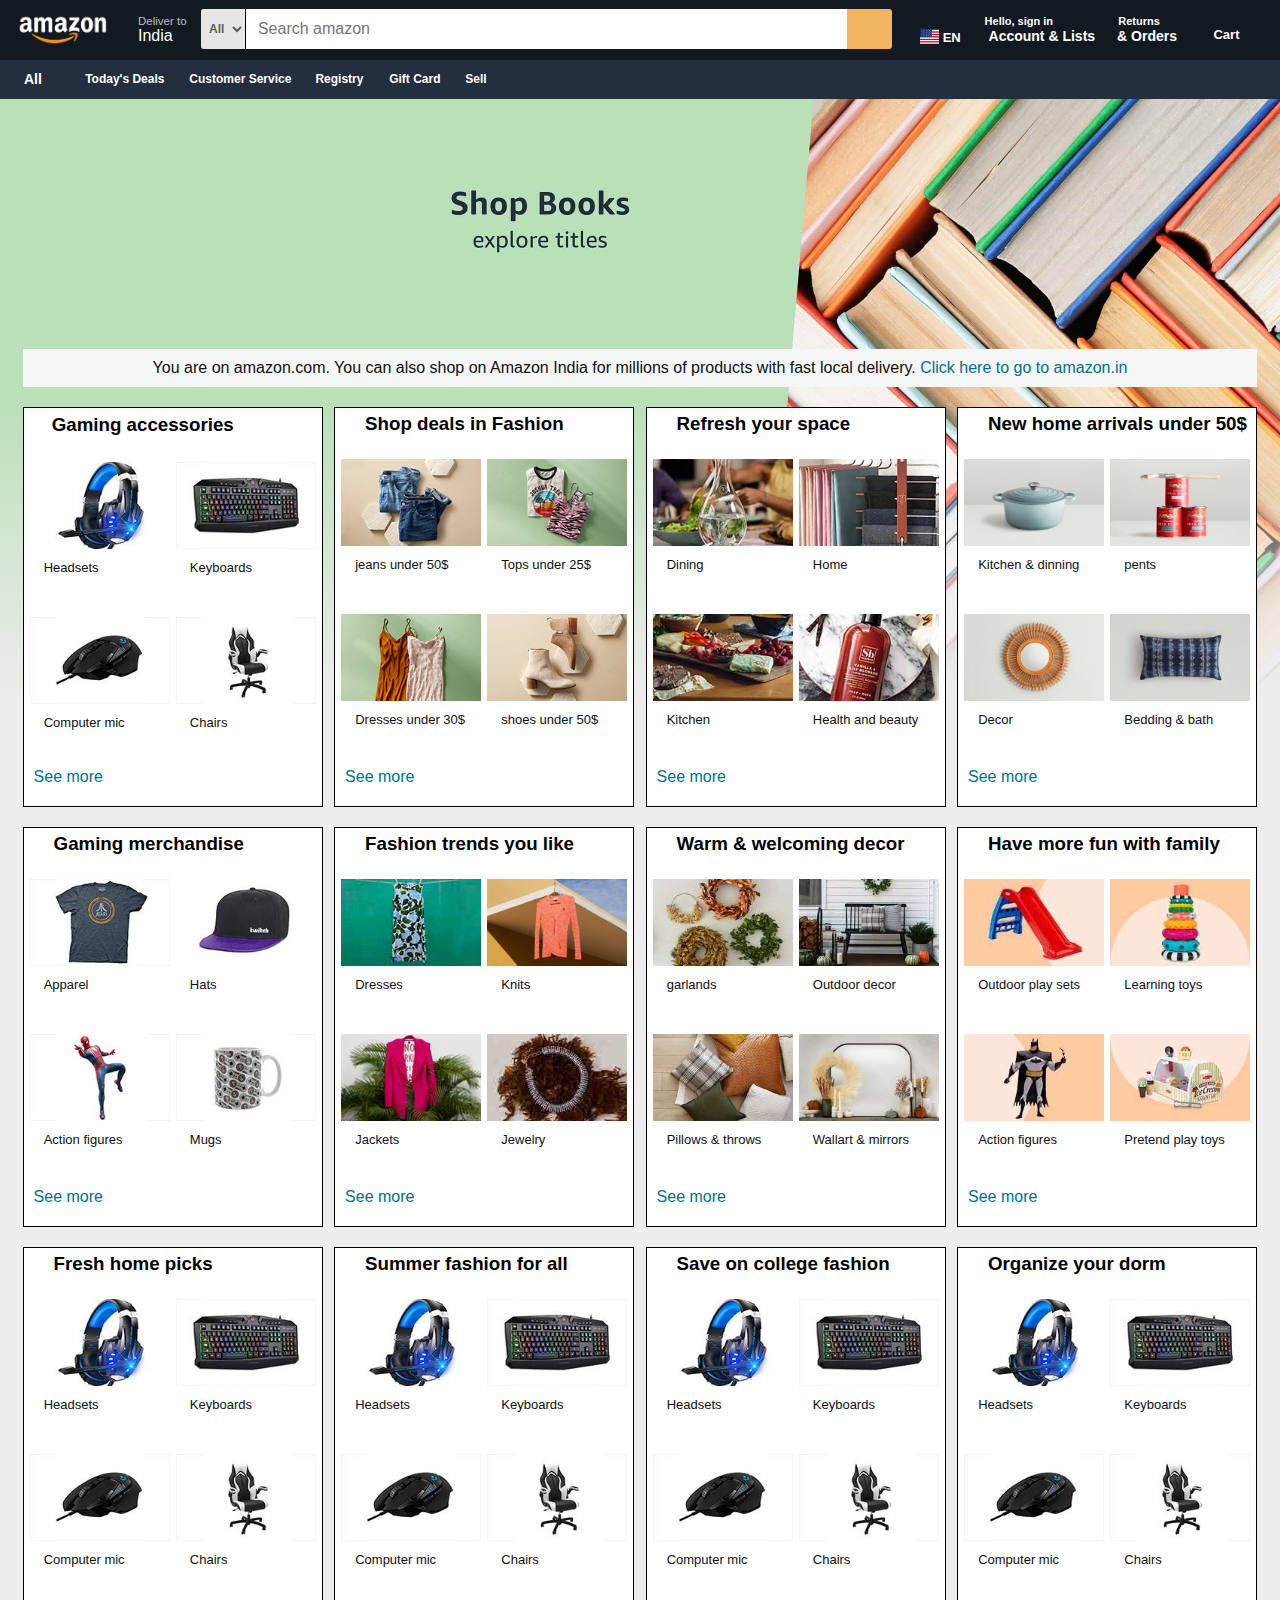
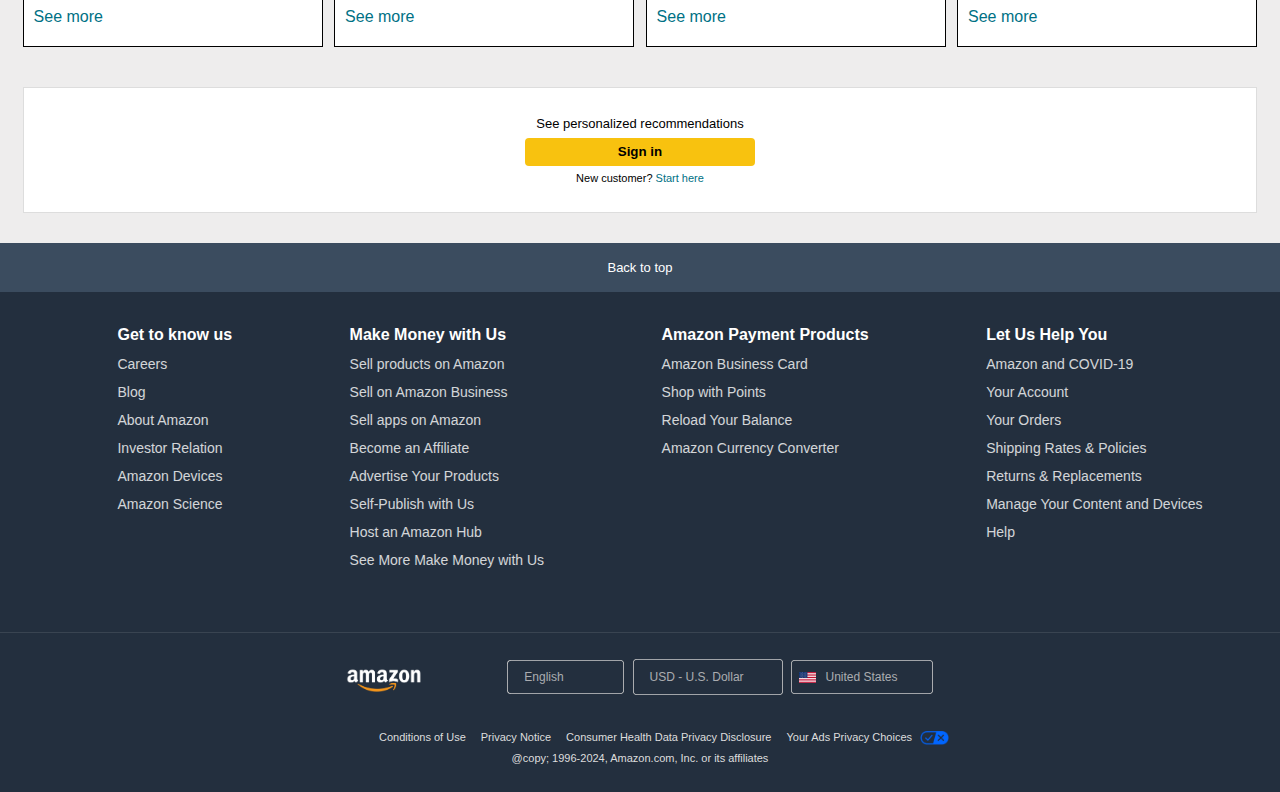
==== commit d7d85a8e: "page width modified" ====
--- a/index.html
+++ b/index.html
@@ -367,7 +367,7 @@
         </article>
     </div> <!--Main-->
     <footer>
-        <a href="amazon-clone.html#top" id="first-footer-anchar"><div class="first-footer">Back to top</div></a>
+        <a href="#top" id="first-footer-anchar"><div class="first-footer">Back to top</div></a>
         <div class="second-footer">
             <div class="second-footer-anchar">
                 <div>
--- a/amazon-clone.css
+++ b/amazon-clone.css
@@ -444,6 +444,7 @@
         position: relative;
         top: -350px;
         width: 100%;
+        min-width: 1000px;
         padding: 0px 10px;
         margin: 0px;
         display: flex;
@@ -1726,7 +1727,7 @@
     } /* main-body-last */
 } /* main */
 footer{
-    width:1350px;
+    width:100%;
     height: fit-content;
     #first-footer-anchar{
         display: inline-block;
@@ -1750,7 +1751,7 @@
     }
    
     .second-footer{
-        width: 100%;
+        width: auto;
         height: 500px;
         background-color: #232F3E;
         .second-footer-anchar{
